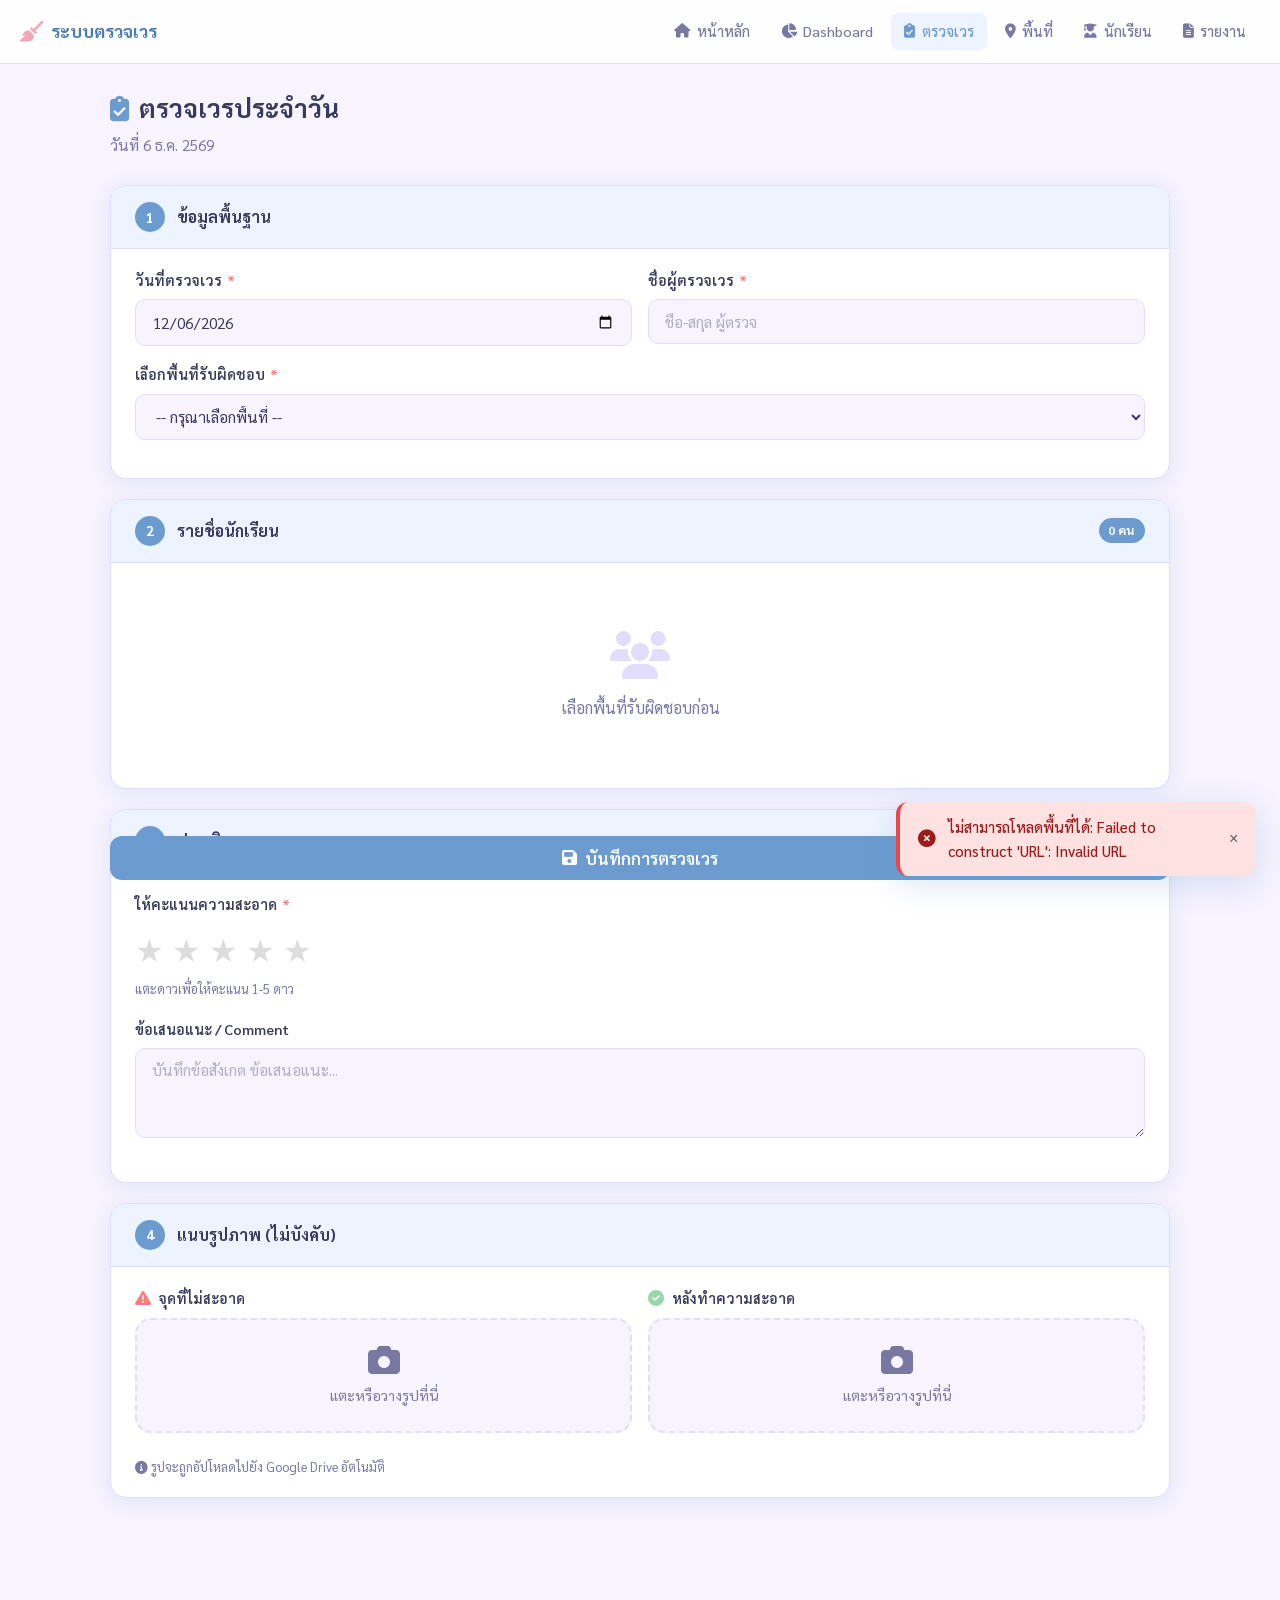
==== check.html @ fd8ac573 "Add files via upload" ====
<!DOCTYPE html>
<html lang="th">
<head>
<meta charset="UTF-8">
<meta name="viewport" content="width=device-width, initial-scale=1.0">
<title>ตรวจเวรประจำวัน</title>
<link rel="stylesheet" href="assets/css/style.css">
<link rel="stylesheet" href="assets/css/print.css">
<link rel="stylesheet" href="https://cdnjs.cloudflare.com/ajax/libs/font-awesome/6.5.0/css/all.min.css">
<style>
.check-step {
  background: var(--card); border-radius: var(--radius);
  box-shadow: var(--shadow); border: 1px solid var(--border);
  margin-bottom: 1.25rem; overflow: hidden;
}
.step-header {
  padding: 1rem 1.5rem; display: flex; align-items: center; gap: 0.75rem;
  background: var(--bg2); border-bottom: 1px solid var(--border);
}
.step-num {
  width: 30px; height: 30px; border-radius: 50%;
  background: var(--primary); color: #fff;
  display: flex; align-items: center; justify-content: center;
  font-weight: 700; font-size: 0.9rem; flex-shrink: 0;
}
.step-header h3 { font-size: 1rem; font-weight: 700; }
.step-body { padding: 1.25rem 1.5rem; }

.upload-grid { display: grid; grid-template-columns: 1fr 1fr; gap: 1rem; }
.upload-label {
  display: flex; align-items: center; gap: 0.5rem;
  font-weight: 600; font-size: 0.9rem; margin-bottom: 0.5rem;
}
.upload-label i { font-size: 1rem; }
.upload-label.problem i { color: var(--danger); }
.upload-label.result  i { color: var(--accent); }

.att-count-badge {
  background: var(--primary); color: #fff;
  padding: 0.15rem 0.6rem; border-radius: 99px;
  font-size: 0.78rem; font-weight: 700; margin-left: auto;
}

#submit-btn {
  position: sticky; bottom: 1.25rem; z-index: 10;
  width: 100%; margin-top: 1.25rem;
}
</style>
</head>
<body>

<!-- NAVBAR -->
<nav class="navbar">
  <a href="index.html" class="navbar-brand"><i class="fas fa-broom"></i> ระบบตรวจเวร</a>
  <div class="navbar-spacer"></div>
  <div class="navbar-links">
    <a href="index.html"><i class="fas fa-home"></i> หน้าหลัก</a>
    <a href="dashboard.html"><i class="fas fa-chart-pie"></i> Dashboard</a>
    <a href="check.html"><i class="fas fa-clipboard-check"></i> ตรวจเวร</a>
    <a href="zones.html"><i class="fas fa-map-marker-alt"></i> พื้นที่</a>
    <a href="students.html"><i class="fas fa-user-graduate"></i> นักเรียน</a>
    <a href="report.html"><i class="fas fa-file-alt"></i> รายงาน</a>
  </div>
  <button class="navbar-hamburger no-print" id="hamburger-btn"><span></span><span></span><span></span></button>
</nav>
<div class="mobile-menu" id="mobile-menu">
  <a href="index.html"><i class="fas fa-home"></i> หน้าหลัก</a>
  <a href="dashboard.html"><i class="fas fa-chart-pie"></i> Dashboard</a>
  <a href="check.html"><i class="fas fa-clipboard-check"></i> ตรวจเวรประจำวัน</a>
  <a href="zones.html"><i class="fas fa-map-marker-alt"></i> จัดการพื้นที่เวร</a>
  <a href="students.html"><i class="fas fa-user-graduate"></i> จัดการนักเรียน</a>
  <a href="report.html"><i class="fas fa-file-alt"></i> รายงาน PDF</a>
</div>

<div class="page-wrapper">
<div class="container">

  <div class="page-header">
    <div class="page-title"><i class="fas fa-clipboard-check"></i> ตรวจเวรประจำวัน</div>
    <div class="page-subtitle" id="today-sub">—</div>
  </div>

  <!-- STEP 1: Basic Info -->
  <div class="check-step">
    <div class="step-header">
      <div class="step-num">1</div>
      <h3>ข้อมูลพื้นฐาน</h3>
    </div>
    <div class="step-body">
      <div class="form-row">
        <div class="form-group">
          <label class="form-label">วันที่ตรวจเวร <span class="req">*</span></label>
          <input type="date" class="form-control" id="check-date">
        </div>
        <div class="form-group">
          <label class="form-label">ชื่อผู้ตรวจเวร <span class="req">*</span></label>
          <input type="text" class="form-control" id="inspector-name" placeholder="ชื่อ-สกุล ผู้ตรวจ">
        </div>
      </div>
      <div class="form-group">
        <label class="form-label">เลือกพื้นที่รับผิดชอบ <span class="req">*</span></label>
        <select class="form-control" id="zone-select">
          <option value="">-- กรุณาเลือกพื้นที่ --</option>
        </select>
      </div>
    </div>
  </div>

  <!-- STEP 2: Attendance -->
  <div class="check-step">
    <div class="step-header">
      <div class="step-num">2</div>
      <h3>รายชื่อนักเรียน</h3>
      <span class="att-count-badge" id="att-count">0 คน</span>
    </div>
    <div class="step-body">
      <div id="student-list-wrap">
        <div class="empty-state">
          <i class="fas fa-users"></i>
          <p>เลือกพื้นที่รับผิดชอบก่อน</p>
        </div>
      </div>
    </div>
  </div>

  <!-- STEP 3: Star Rating -->
  <div class="check-step">
    <div class="step-header">
      <div class="step-num">3</div>
      <h3>ประเมินความสะอาด</h3>
    </div>
    <div class="step-body">
      <div class="form-group">
        <label class="form-label">ให้คะแนนความสะอาด <span class="req">*</span></label>
        <div class="star-group" id="star-container"></div>
        <input type="hidden" id="star-value" value="0">
        <div class="form-hint">แตะดาวเพื่อให้คะแนน 1-5 ดาว</div>
      </div>
      <div class="form-group">
        <label class="form-label">ข้อเสนอแนะ / Comment</label>
        <textarea class="form-control" id="check-comment" placeholder="บันทึกข้อสังเกต ข้อเสนอแนะ..."></textarea>
      </div>
    </div>
  </div>

  <!-- STEP 4: Photos -->
  <div class="check-step">
    <div class="step-header">
      <div class="step-num">4</div>
      <h3>แนบรูปภาพ (ไม่บังคับ)</h3>
    </div>
    <div class="step-body">
      <div class="upload-grid">
        <!-- Problem photos -->
        <div>
          <div class="upload-label problem">
            <i class="fas fa-exclamation-triangle"></i> จุดที่ไม่สะอาด
          </div>
          <div class="upload-zone" id="drop-problem">
            <i class="fas fa-camera"></i>
            <p>แตะหรือวางรูปที่นี่</p>
          </div>
          <div class="photo-preview-grid" id="preview-problem"></div>
          <input type="file" id="input-problem" accept="image/*" multiple style="display:none">
        </div>
        <!-- Result photos -->
        <div>
          <div class="upload-label result">
            <i class="fas fa-check-circle"></i> หลังทำความสะอาด
          </div>
          <div class="upload-zone" id="drop-result">
            <i class="fas fa-camera"></i>
            <p>แตะหรือวางรูปที่นี่</p>
          </div>
          <div class="photo-preview-grid" id="preview-result"></div>
          <input type="file" id="input-result" accept="image/*" multiple style="display:none">
        </div>
      </div>
      <div class="form-hint" style="margin-top:0.75rem;">
        <i class="fas fa-info-circle"></i> รูปจะถูกอัปโหลดไปยัง Google Drive อัตโนมัติ
      </div>
    </div>
  </div>

  <!-- SUBMIT -->
  <button class="btn btn-primary btn-lg" id="submit-btn" onclick="submitCheck()">
    <i class="fas fa-save"></i> บันทึกการตรวจเวร
  </button>

</div>
</div>

<script src="assets/js/api.js"></script>
<script src="assets/js/ui.js"></script>
<script src="assets/js/check.js"></script>
</body>
</html>
---- assets/css/style.css ----
/* ============================================================
   ระบบตรวจเวร - Main Stylesheet
   Design: Soft Pastel + Clean Educational
   ============================================================ */

/* ─── FONT IMPORT ─────────────────────────────────────────── */
@import url('https://fonts.googleapis.com/css2?family=Sarabun:wght@300;400;500;600;700&display=swap');

@font-face {
  font-family: 'THSarabunNew';
  src: url('../fonts/THSarabunNew.ttf') format('truetype');
  font-weight: normal;
}
@font-face {
  font-family: 'THSarabunNew';
  src: url('../fonts/THSarabunNewBold.ttf') format('truetype');
  font-weight: bold;
}

/* ─── CSS VARIABLES ───────────────────────────────────────── */
:root {
  --primary:    #6C9BCF;
  --primary-dk: #4A7CB5;
  --secondary:  #F4A7B9;
  --accent:     #98D8AA;
  --accent2:    #FFD580;
  --accent3:    #C9B8F5;
  --danger:     #FF7B7B;
  --bg:         #F7F3FF;
  --bg2:        #EEF4FF;
  --card:       #FFFFFF;
  --text:       #3A3A5C;
  --text-lt:    #7878A3;
  --border:     #E2DCFF;
  --shadow:     0 4px 20px rgba(108,155,207,0.15);
  --shadow-md:  0 8px 30px rgba(108,155,207,0.25);
  --radius:     16px;
  --radius-sm:  10px;
  --font:       'Sarabun', 'THSarabunNew', sans-serif;
  --nav-h:      64px;
}

/* ─── RESET & BASE ────────────────────────────────────────── */
*, *::before, *::after { box-sizing: border-box; margin: 0; padding: 0; }
html { font-size: 16px; scroll-behavior: smooth; }
body {
  font-family: var(--font);
  background: var(--bg);
  color: var(--text);
  min-height: 100vh;
  line-height: 1.6;
}
img { max-width: 100%; height: auto; }
a { color: var(--primary); text-decoration: none; }

/* ─── SCROLLBAR ───────────────────────────────────────────── */
::-webkit-scrollbar { width: 6px; height: 6px; }
::-webkit-scrollbar-track { background: var(--bg); }
::-webkit-scrollbar-thumb { background: var(--border); border-radius: 99px; }

/* ─── NAVBAR ──────────────────────────────────────────────── */
.navbar {
  position: fixed; top: 0; left: 0; right: 0; z-index: 100;
  height: var(--nav-h);
  background: rgba(255,255,255,0.85);
  backdrop-filter: blur(12px);
  border-bottom: 1px solid var(--border);
  display: flex; align-items: center;
  padding: 0 1.25rem;
  gap: 0.75rem;
}
.navbar-brand {
  font-size: 1.1rem; font-weight: 700;
  color: var(--primary-dk);
  display: flex; align-items: center; gap: 0.5rem;
  text-decoration: none;
}
.navbar-brand i { color: var(--secondary); font-size: 1.3rem; }
.navbar-spacer { flex: 1; }
.navbar-links { display: flex; gap: 0.25rem; }
.navbar-links a {
  padding: 0.45rem 0.85rem;
  border-radius: 8px;
  font-size: 0.9rem;
  font-weight: 500;
  color: var(--text-lt);
  transition: all 0.2s;
  display: flex; align-items: center; gap: 0.4rem;
}
.navbar-links a:hover, .navbar-links a.active {
  background: var(--bg2); color: var(--primary);
}
.navbar-hamburger {
  display: none; flex-direction: column; gap: 5px;
  cursor: pointer; padding: 0.5rem; border: none; background: none;
}
.navbar-hamburger span { display: block; width: 22px; height: 2px; background: var(--text); border-radius: 2px; transition: 0.3s; }

/* ─── MOBILE MENU ─────────────────────────────────────────── */
.mobile-menu {
  display: none; position: fixed; top: var(--nav-h); left: 0; right: 0; z-index: 99;
  background: rgba(255,255,255,0.97); backdrop-filter: blur(12px);
  border-bottom: 1px solid var(--border);
  padding: 1rem; flex-direction: column; gap: 0.25rem;
}
.mobile-menu.open { display: flex; }
.mobile-menu a {
  padding: 0.75rem 1rem; border-radius: 10px;
  color: var(--text); font-weight: 500; font-size: 1rem;
  display: flex; align-items: center; gap: 0.75rem;
  transition: background 0.2s;
}
.mobile-menu a:hover, .mobile-menu a.active { background: var(--bg2); color: var(--primary); }

/* ─── PAGE LAYOUT ─────────────────────────────────────────── */
.page-wrapper {
  padding-top: calc(var(--nav-h) + 1.5rem);
  padding-bottom: 3rem;
  min-height: 100vh;
}
.container { max-width: 1100px; margin: 0 auto; padding: 0 1.25rem; }
.page-header { margin-bottom: 1.75rem; }
.page-title {
  font-size: 1.6rem; font-weight: 700; color: var(--text);
  display: flex; align-items: center; gap: 0.6rem;
}
.page-title i { color: var(--primary); }
.page-subtitle { color: var(--text-lt); margin-top: 0.25rem; font-size: 0.95rem; }

/* ─── CARDS ───────────────────────────────────────────────── */
.card {
  background: var(--card);
  border-radius: var(--radius);
  box-shadow: var(--shadow);
  border: 1px solid var(--border);
  overflow: hidden;
}
.card-header {
  padding: 1.1rem 1.5rem;
  border-bottom: 1px solid var(--border);
  display: flex; align-items: center; gap: 0.75rem;
}
.card-header h3 { font-size: 1.05rem; font-weight: 600; color: var(--text); }
.card-body { padding: 1.5rem; }
.card-footer {
  padding: 1rem 1.5rem;
  border-top: 1px solid var(--border);
  background: var(--bg);
}

/* Colored header variants */
.card-header.primary { background: linear-gradient(135deg, var(--primary) 0%, var(--primary-dk) 100%); color: #fff; border: none; }
.card-header.primary h3, .card-header.primary i { color: #fff; }
.card-header.pink   { background: linear-gradient(135deg, #F4A7B9, #e88fa5); color: #fff; border: none; }
.card-header.green  { background: linear-gradient(135deg, #98D8AA, #72c98a); color: #fff; border: none; }
.card-header.purple { background: linear-gradient(135deg, #C9B8F5, #b09fe5); color: #fff; border: none; }

/* ─── STAT CARDS (Dashboard) ──────────────────────────────── */
.stats-grid { display: grid; grid-template-columns: repeat(auto-fit, minmax(180px, 1fr)); gap: 1rem; }
.stat-card {
  background: var(--card); border-radius: var(--radius); padding: 1.25rem 1.5rem;
  box-shadow: var(--shadow); border: 1px solid var(--border);
  display: flex; align-items: center; gap: 1rem;
  transition: transform 0.2s, box-shadow 0.2s;
}
.stat-card:hover { transform: translateY(-3px); box-shadow: var(--shadow-md); }
.stat-icon {
  width: 52px; height: 52px; border-radius: 14px;
  display: flex; align-items: center; justify-content: center;
  font-size: 1.4rem; flex-shrink: 0;
}
.stat-icon.blue   { background: #DBEAFE; color: #3B82F6; }
.stat-icon.pink   { background: #FCE7F3; color: #EC4899; }
.stat-icon.green  { background: #D1FAE5; color: #10B981; }
.stat-icon.yellow { background: #FEF9C3; color: #F59E0B; }
.stat-icon.purple { background: #EDE9FE; color: #8B5CF6; }
.stat-value { font-size: 1.8rem; font-weight: 700; color: var(--text); line-height: 1; }
.stat-label { font-size: 0.82rem; color: var(--text-lt); margin-top: 0.2rem; }

/* ─── BUTTONS ─────────────────────────────────────────────── */
.btn {
  display: inline-flex; align-items: center; justify-content: center; gap: 0.5rem;
  padding: 0.65rem 1.25rem; border-radius: 10px;
  font-family: var(--font); font-size: 0.95rem; font-weight: 600;
  border: none; cursor: pointer; transition: all 0.2s; line-height: 1;
}
.btn:active { transform: scale(0.97); }
.btn-primary { background: var(--primary); color: #fff; }
.btn-primary:hover { background: var(--primary-dk); box-shadow: 0 4px 12px rgba(108,155,207,0.4); }
.btn-secondary { background: var(--bg2); color: var(--primary); border: 1px solid var(--border); }
.btn-secondary:hover { background: var(--border); }
.btn-success { background: var(--accent); color: #1a5c2e; }
.btn-success:hover { background: #7ecb95; }
.btn-danger { background: #FEE2E2; color: var(--danger); }
.btn-danger:hover { background: #FECACA; }
.btn-warning { background: var(--accent2); color: #7a5c00; }
.btn-sm { padding: 0.4rem 0.85rem; font-size: 0.85rem; border-radius: 8px; }
.btn-lg { padding: 0.85rem 1.75rem; font-size: 1.05rem; border-radius: 12px; }
.btn-block { width: 100%; }
.btn:disabled { opacity: 0.6; cursor: not-allowed; }

/* ─── FORMS ───────────────────────────────────────────────── */
.form-group { margin-bottom: 1.1rem; }
.form-label { display: block; font-weight: 600; margin-bottom: 0.45rem; font-size: 0.9rem; color: var(--text); }
.form-label .req { color: var(--danger); margin-left: 2px; }
.form-control {
  width: 100%; padding: 0.7rem 1rem;
  border: 1.5px solid var(--border); border-radius: 10px;
  font-family: var(--font); font-size: 0.95rem; color: var(--text);
  background: var(--bg); transition: border-color 0.2s, box-shadow 0.2s;
  outline: none;
}
.form-control:focus { border-color: var(--primary); box-shadow: 0 0 0 3px rgba(108,155,207,0.15); background: #fff; }
.form-control::placeholder { color: #b0aec5; }
textarea.form-control { resize: vertical; min-height: 90px; }
.form-row { display: grid; grid-template-columns: 1fr 1fr; gap: 1rem; }
.form-hint { font-size: 0.8rem; color: var(--text-lt); margin-top: 0.3rem; }

/* ─── STAR RATING ─────────────────────────────────────────── */
.star-group { display: flex; gap: 0.5rem; align-items: center; }
.star-group .star {
  font-size: 2rem; cursor: pointer; color: #ddd; transition: color 0.15s, transform 0.15s;
  user-select: none;
}
.star-group .star:hover,
.star-group .star.active { color: #FFC107; transform: scale(1.15); }

/* ─── TOGGLE / CHECKBOX ───────────────────────────────────── */
.toggle-wrap { display: flex; align-items: center; gap: 0.75rem; cursor: pointer; }
.toggle-wrap input[type="checkbox"] { display: none; }
.toggle-slider {
  width: 46px; height: 26px; background: #CBD5E1; border-radius: 13px;
  position: relative; transition: background 0.2s;
}
.toggle-slider::after {
  content: ''; position: absolute; top: 3px; left: 3px;
  width: 20px; height: 20px; border-radius: 50%;
  background: #fff; box-shadow: 0 1px 4px rgba(0,0,0,0.2); transition: left 0.2s;
}
.toggle-wrap input:checked ~ .toggle-slider { background: var(--accent); }
.toggle-wrap input:checked ~ .toggle-slider::after { left: 23px; }

/* ─── ATTENDANCE LIST ─────────────────────────────────────── */
.att-list { display: flex; flex-direction: column; gap: 0.65rem; }
.att-item {
  display: flex; align-items: center; gap: 0.75rem;
  padding: 0.85rem 1rem; border-radius: 12px;
  background: var(--bg); border: 1.5px solid var(--border);
  transition: border-color 0.2s;
}
.att-item.present { border-color: var(--accent); background: #f0fff5; }
.att-item.absent  { border-color: var(--danger);  background: #fff5f5; }
.att-avatar {
  width: 38px; height: 38px; border-radius: 50%; background: var(--bg2);
  display: flex; align-items: center; justify-content: center;
  font-size: 1rem; color: var(--primary-dk); font-weight: 700; flex-shrink: 0;
}
.att-name { flex: 1; font-weight: 600; font-size: 0.95rem; }
.att-class { font-size: 0.8rem; color: var(--text-lt); }
.att-actions { display: flex; gap: 0.4rem; }
.att-btn {
  width: 40px; height: 40px; border-radius: 10px; border: 1.5px solid var(--border);
  background: #fff; cursor: pointer; font-size: 1.1rem; transition: all 0.15s;
  display: flex; align-items: center; justify-content: center;
}
.att-btn.present-btn:hover, .att-btn.active-present { background: var(--accent); border-color: var(--accent); }
.att-btn.absent-btn:hover, .att-btn.active-absent   { background: var(--danger); border-color: var(--danger); color: #fff; }
.att-note { width: 120px; padding: 0.35rem 0.65rem; border-radius: 8px; font-size: 0.82rem; font-family: var(--font); border: 1px solid var(--border); background: #fff; }

/* ─── TABLES ──────────────────────────────────────────────── */
.table-wrap { overflow-x: auto; }
table { width: 100%; border-collapse: collapse; }
th, td { padding: 0.75rem 1rem; text-align: left; font-size: 0.9rem; }
th { background: var(--bg2); font-weight: 600; color: var(--text); border-bottom: 2px solid var(--border); white-space: nowrap; }
td { border-bottom: 1px solid var(--border); color: var(--text); }
tr:last-child td { border-bottom: none; }
tr:hover td { background: #fafafe; }
.badge {
  display: inline-flex; align-items: center; gap: 0.3rem;
  padding: 0.25rem 0.65rem; border-radius: 99px; font-size: 0.78rem; font-weight: 600;
}
.badge-green  { background: #D1FAE5; color: #065F46; }
.badge-red    { background: #FEE2E2; color: #991B1B; }
.badge-blue   { background: #DBEAFE; color: #1D4ED8; }
.badge-gray   { background: #F1F5F9; color: #64748B; }
.badge-yellow { background: #FEF9C3; color: #92400E; }

/* ─── PHOTO UPLOAD ────────────────────────────────────────── */
.upload-zone {
  border: 2px dashed var(--border); border-radius: var(--radius);
  padding: 1.5rem; text-align: center; cursor: pointer;
  transition: border-color 0.2s, background 0.2s; background: var(--bg);
}
.upload-zone:hover, .upload-zone.drag-over { border-color: var(--primary); background: var(--bg2); }
.upload-zone i { font-size: 2rem; color: var(--text-lt); margin-bottom: 0.5rem; display: block; }
.upload-zone p { font-size: 0.88rem; color: var(--text-lt); }
.photo-preview-grid { display: grid; grid-template-columns: repeat(auto-fill, minmax(90px, 1fr)); gap: 0.5rem; margin-top: 0.75rem; }
.photo-thumb { position: relative; border-radius: 10px; overflow: hidden; aspect-ratio: 1; }
.photo-thumb img { width: 100%; height: 100%; object-fit: cover; }
.photo-thumb .rm-btn {
  position: absolute; top: 3px; right: 3px; width: 22px; height: 22px;
  background: rgba(0,0,0,0.55); border-radius: 50%; border: none; cursor: pointer;
  color: #fff; font-size: 0.65rem; display: flex; align-items: center; justify-content: center;
}

/* ─── TOAST NOTIFICATIONS ─────────────────────────────────── */
#toast-container {
  position: fixed; bottom: 1.5rem; right: 1.5rem; z-index: 9999;
  display: flex; flex-direction: column-reverse; gap: 0.5rem;
}
.toast {
  display: flex; align-items: center; gap: 0.75rem;
  padding: 0.85rem 1.1rem; border-radius: 12px; min-width: 260px; max-width: 360px;
  box-shadow: var(--shadow-md); font-size: 0.92rem; font-weight: 500;
  animation: slideInRight 0.3s ease;
}
.toast.success { background: #D1FAE5; color: #065F46; border-left: 4px solid #10B981; }
.toast.error   { background: #FEE2E2; color: #991B1B; border-left: 4px solid #EF4444; }
.toast.info    { background: #DBEAFE; color: #1D4ED8; border-left: 4px solid #3B82F6; }
.toast.warning { background: #FEF9C3; color: #92400E; border-left: 4px solid #F59E0B; }
.toast i { font-size: 1.1rem; flex-shrink: 0; }
.toast span { flex: 1; }
.toast-close { background: none; border: none; cursor: pointer; font-size: 1rem; opacity: 0.6; padding: 0; }

/* ─── MODAL ───────────────────────────────────────────────── */
.modal-overlay {
  position: fixed; inset: 0; background: rgba(40,40,80,0.45);
  backdrop-filter: blur(4px); z-index: 200;
  display: flex; align-items: center; justify-content: center;
  padding: 1rem; opacity: 0; pointer-events: none; transition: opacity 0.2s;
}
.modal-overlay.open { opacity: 1; pointer-events: all; }
.modal {
  background: var(--card); border-radius: var(--radius); width: 100%; max-width: 500px;
  box-shadow: var(--shadow-md); max-height: 90vh; overflow-y: auto;
  transform: translateY(20px); transition: transform 0.2s;
}
.modal-overlay.open .modal { transform: none; }
.modal-header {
  padding: 1.1rem 1.5rem; border-bottom: 1px solid var(--border);
  display: flex; align-items: center; justify-content: space-between;
}
.modal-header h4 { font-size: 1.05rem; font-weight: 700; }
.modal-close { background: none; border: none; font-size: 1.2rem; cursor: pointer; color: var(--text-lt); padding: 0.25rem; }
.modal-body { padding: 1.5rem; }
.modal-footer { padding: 1rem 1.5rem; border-top: 1px solid var(--border); display: flex; gap: 0.75rem; justify-content: flex-end; }

/* ─── LOADING ─────────────────────────────────────────────── */
.loading-overlay {
  position: fixed; inset: 0; background: rgba(255,255,255,0.7);
  backdrop-filter: blur(3px); z-index: 500;
  display: flex; align-items: center; justify-content: center;
  flex-direction: column; gap: 1rem;
  opacity: 0; pointer-events: none; transition: opacity 0.2s;
}
.loading-overlay.show { opacity: 1; pointer-events: all; }
.spinner {
  width: 44px; height: 44px; border-radius: 50%;
  border: 4px solid var(--border); border-top-color: var(--primary);
  animation: spin 0.7s linear infinite;
}
.loading-text { font-size: 0.95rem; color: var(--text-lt); font-weight: 500; }

/* ─── CHART CONTAINER ─────────────────────────────────────── */
.chart-container { position: relative; width: 100%; height: 220px; }

/* ─── EMPTY STATE ─────────────────────────────────────────── */
.empty-state { text-align: center; padding: 3rem 1rem; }
.empty-state i { font-size: 3rem; color: var(--border); margin-bottom: 1rem; display: block; }
.empty-state p { color: var(--text-lt); }

/* ─── GRID LAYOUTS ────────────────────────────────────────── */
.grid-2 { display: grid; grid-template-columns: 1fr 1fr; gap: 1rem; }
.grid-3 { display: grid; grid-template-columns: repeat(3, 1fr); gap: 1rem; }
.gap-1 { gap: 1rem; }

/* ─── ZONE CARDS ──────────────────────────────────────────── */
.zone-card {
  background: var(--card); border-radius: var(--radius); padding: 1.25rem;
  box-shadow: var(--shadow); border: 1.5px solid var(--border);
  transition: box-shadow 0.2s, transform 0.2s;
}
.zone-card:hover { box-shadow: var(--shadow-md); transform: translateY(-2px); }
.zone-card .zone-id { font-size: 0.78rem; color: var(--text-lt); font-weight: 600; letter-spacing: 0.05em; }
.zone-card .zone-name { font-size: 1.1rem; font-weight: 700; margin: 0.25rem 0; }
.zone-card .zone-meta { font-size: 0.82rem; color: var(--text-lt); margin-bottom: 0.85rem; }
.zone-card-actions { display: flex; gap: 0.5rem; }

/* ─── PROGRESS BAR ────────────────────────────────────────── */
.progress-bar { background: var(--border); border-radius: 99px; height: 8px; overflow: hidden; }
.progress-fill { height: 100%; border-radius: 99px; background: var(--primary); transition: width 0.5s; }
.progress-fill.green { background: var(--accent); }
.progress-fill.red   { background: var(--danger); }

/* ─── GALLERY ─────────────────────────────────────────────── */
.gallery-grid { display: grid; grid-template-columns: repeat(auto-fill, minmax(130px, 1fr)); gap: 0.75rem; }
.gallery-item { border-radius: 12px; overflow: hidden; aspect-ratio: 1; cursor: pointer; position: relative; }
.gallery-item img { width: 100%; height: 100%; object-fit: cover; transition: transform 0.25s; }
.gallery-item:hover img { transform: scale(1.05); }
.gallery-item .overlay {
  position: absolute; inset: 0; background: rgba(0,0,0,0); display: flex;
  align-items: center; justify-content: center; transition: background 0.2s;
  color: #fff; font-size: 1.5rem;
}
.gallery-item:hover .overlay { background: rgba(0,0,0,0.4); }

/* ─── LIGHTBOX ────────────────────────────────────────────── */
#lightbox {
  position: fixed; inset: 0; background: rgba(0,0,0,0.85);
  z-index: 1000; display: flex; align-items: center; justify-content: center;
  display: none;
}
#lightbox.open { display: flex; }
#lightbox img { max-width: 92vw; max-height: 88vh; border-radius: 12px; }
#lightbox .lb-close {
  position: absolute; top: 1rem; right: 1.25rem;
  background: rgba(255,255,255,0.15); border: none; color: #fff;
  font-size: 1.6rem; cursor: pointer; border-radius: 8px; padding: 0.2rem 0.6rem;
}

/* ─── RANKING LIST ────────────────────────────────────────── */
.ranking-list { display: flex; flex-direction: column; gap: 0.5rem; }
.ranking-item {
  display: flex; align-items: center; gap: 0.75rem;
  padding: 0.65rem 0.75rem; border-radius: 10px; background: var(--bg);
}
.rank-num {
  width: 28px; height: 28px; border-radius: 8px; background: var(--bg2);
  display: flex; align-items: center; justify-content: center;
  font-weight: 700; font-size: 0.85rem; flex-shrink: 0;
}
.rank-num.top1 { background: #FFC107; color: #fff; }
.rank-num.top2 { background: #90A4AE; color: #fff; }
.rank-num.top3 { background: #A07754; color: #fff; }
.rank-info { flex: 1; }
.rank-name { font-weight: 600; font-size: 0.9rem; }
.rank-sub  { font-size: 0.78rem; color: var(--text-lt); }
.rank-score { font-weight: 700; font-size: 1rem; color: var(--primary); }

/* ─── ANIMATIONS ──────────────────────────────────────────── */
@keyframes spin { to { transform: rotate(360deg); } }
@keyframes slideInRight {
  from { transform: translateX(100%); opacity: 0; }
  to   { transform: translateX(0); opacity: 1; }
}
@keyframes fadeIn { from { opacity: 0; transform: translateY(8px); } to { opacity: 1; transform: none; } }
.fade-in { animation: fadeIn 0.35s ease forwards; }

/* ─── RESPONSIVE ──────────────────────────────────────────── */
@media (max-width: 768px) {
  .navbar-links { display: none; }
  .navbar-hamburger { display: flex; }
  .form-row { grid-template-columns: 1fr; }
  .grid-2, .grid-3 { grid-template-columns: 1fr; }
  .stats-grid { grid-template-columns: repeat(2, 1fr); }
  .page-title { font-size: 1.35rem; }
  .att-note { width: 90px; }
  .modal { max-width: 100%; margin: 0; border-radius: var(--radius) var(--radius) 0 0; }
  .modal-overlay { align-items: flex-end; }
}
@media (max-width: 480px) {
  .stats-grid { grid-template-columns: 1fr 1fr; }
  .stat-value { font-size: 1.5rem; }
  .att-btn { width: 36px; height: 36px; }
}
---- assets/css/print.css ----
/* ============================================================
   print.css - Official Report Print Styles
   Font: TH Sarabun New, 16pt body, A4 Portrait
   ============================================================ */

@font-face {
  font-family: 'THSarabunNew';
  src: url('../fonts/THSarabunNew.ttf') format('truetype');
  font-weight: normal;
}
@font-face {
  font-family: 'THSarabunNew';
  src: url('../fonts/THSarabunNewBold.ttf') format('truetype');
  font-weight: bold;
}

@media print {
  /* ─── HIDE ALL UI ELEMENTS ─────────────────────────────── */
  .navbar, .mobile-menu, .navbar-hamburger,
  .btn, .card-footer, .page-header .btn,
  #toast-container, .loading-overlay,
  .modal-overlay, .no-print,
  nav, header, footer,
  .report-controls, .report-actions { display: none !important; }

  /* ─── PAGE SETUP ───────────────────────────────────────── */
  @page {
    size: A4 portrait;
    margin: 1.8cm 1.5cm 2cm 2cm;
  }

  * { -webkit-print-color-adjust: exact; print-color-adjust: exact; }

  html, body {
    font-family: 'THSarabunNew', 'Sarabun', sans-serif !important;
    font-size: 16pt !important;
    color: #000 !important;
    background: #fff !important;
    margin: 0; padding: 0;
  }

  .page-wrapper { padding: 0 !important; margin: 0 !important; }
  .container { max-width: 100% !important; padding: 0 !important; margin: 0 !important; }

  /* ─── PRINT REPORT WRAPPER ─────────────────────────────── */
  #print-report {
    display: block !important;
    font-family: 'THSarabunNew', 'Sarabun', sans-serif;
    font-size: 16pt;
    color: #000;
    line-height: 1.5;
  }

  /* ─── DOCUMENT HEADER ──────────────────────────────────── */
  .print-header {
    text-align: center;
    margin-bottom: 0.8cm;
    padding-bottom: 0.4cm;
    border-bottom: 2px solid #000;
  }
  .print-school-name {
    font-size: 20pt;
    font-weight: bold;
    margin-bottom: 0.15cm;
  }
  .print-title {
    font-size: 24pt;
    font-weight: bold;
    margin-bottom: 0.1cm;
  }
  .print-subtitle {
    font-size: 18pt;
    font-weight: bold;
    margin-bottom: 0.1cm;
  }
  .print-meta {
    font-size: 16pt;
    color: #333;
  }

  /* ─── SECTION TITLES ───────────────────────────────────── */
  .print-section-title {
    font-size: 18pt;
    font-weight: bold;
    margin: 0.6cm 0 0.3cm 0;
    padding: 0.15cm 0.3cm;
    background: #e8e8e8 !important;
    border-left: 5px solid #333;
    page-break-after: avoid;
  }

  /* ─── TABLES ───────────────────────────────────────────── */
  table {
    width: 100%;
    border-collapse: collapse;
    font-size: 15pt;
    margin-bottom: 0.5cm;
    page-break-inside: auto;
  }
  thead { display: table-header-group; }
  tbody tr { page-break-inside: avoid; page-break-after: auto; }

  th {
    background: #333 !important;
    color: #fff !important;
    font-weight: bold;
    padding: 0.2cm 0.3cm;
    border: 1px solid #000;
    font-size: 15pt;
    text-align: center;
    -webkit-print-color-adjust: exact;
    print-color-adjust: exact;
  }
  td {
    padding: 0.18cm 0.3cm;
    border: 1px solid #000;
    font-size: 15pt;
    vertical-align: middle;
  }
  tr:nth-child(even) td {
    background: #f5f5f5 !important;
    -webkit-print-color-adjust: exact;
    print-color-adjust: exact;
  }

  /* ─── STAR DISPLAY IN PRINT ─────────────────────────────── */
  .print-stars { color: #000; font-size: 15pt; letter-spacing: 2px; }
  .star-filled::before { content: '★'; }
  .star-empty::before  { content: '☆'; }

  /* ─── SUMMARY BOX ──────────────────────────────────────── */
  .print-summary-box {
    border: 2px solid #000;
    padding: 0.4cm 0.6cm;
    margin: 0.5cm 0;
    page-break-inside: avoid;
  }
  .print-summary-box h4 {
    font-size: 18pt;
    font-weight: bold;
    margin-bottom: 0.3cm;
    border-bottom: 1px solid #000;
    padding-bottom: 0.15cm;
  }
  .print-summary-row {
    display: flex;
    justify-content: space-between;
    font-size: 16pt;
    padding: 0.1cm 0;
    border-bottom: 1px dotted #ccc;
  }
  .print-summary-row:last-child { border-bottom: none; }
  .print-summary-label { font-weight: bold; }
  .print-summary-value { text-align: right; }

  /* ─── SIGNATURE SECTION ────────────────────────────────── */
  .print-signatures {
    margin-top: 1.2cm;
    page-break-inside: avoid;
  }
  .print-signatures-title {
    font-size: 16pt;
    font-weight: bold;
    text-align: center;
    margin-bottom: 0.8cm;
  }
  .signatures-grid {
    display: grid;
    grid-template-columns: repeat(3, 1fr);
    gap: 1cm;
    margin-top: 0.5cm;
  }
  .sig-block { text-align: center; }
  .sig-line {
    border-bottom: 1px solid #000;
    margin: 1.5cm 0.3cm 0.2cm 0.3cm;
  }
  .sig-role {
    font-size: 15pt;
    font-weight: bold;
    margin-bottom: 0.1cm;
  }
  .sig-name {
    font-size: 14pt;
    color: #333;
    min-height: 0.6cm;
  }
  .sig-date {
    font-size: 14pt;
    color: #555;
    margin-top: 0.15cm;
  }

  /* ─── PRINT DATE FOOTER ────────────────────────────────── */
  .print-footer {
    position: fixed;
    bottom: 0.8cm;
    left: 0;
    right: 0;
    text-align: center;
    font-size: 13pt;
    color: #555;
    border-top: 1px solid #ccc;
    padding-top: 0.2cm;
  }

  /* ─── PAGE NUMBER ──────────────────────────────────────── */
  .print-footer::after {
    content: 'หน้า ' counter(page) ' จาก ' counter(pages);
  }

  /* ─── PAGE BREAK HELPERS ───────────────────────────────── */
  .page-break-before { page-break-before: always; }
  .page-break-after  { page-break-after: always; }
  .no-break          { page-break-inside: avoid; }

  /* ─── PERCENT BAR IN PRINT ──────────────────────────────── */
  .pct-cell { text-align: center; font-weight: bold; }
  .pct-high { color: #000; }
  .pct-mid  { color: #333; }
  .pct-low  { color: #666; text-decoration: underline; }

  /* ─── HIDE SCREEN-ONLY STUFF ────────────────────────────── */
  canvas, .chart-container, .gallery-grid,
  .report-filter-bar, .tab-bar { display: none !important; }
}
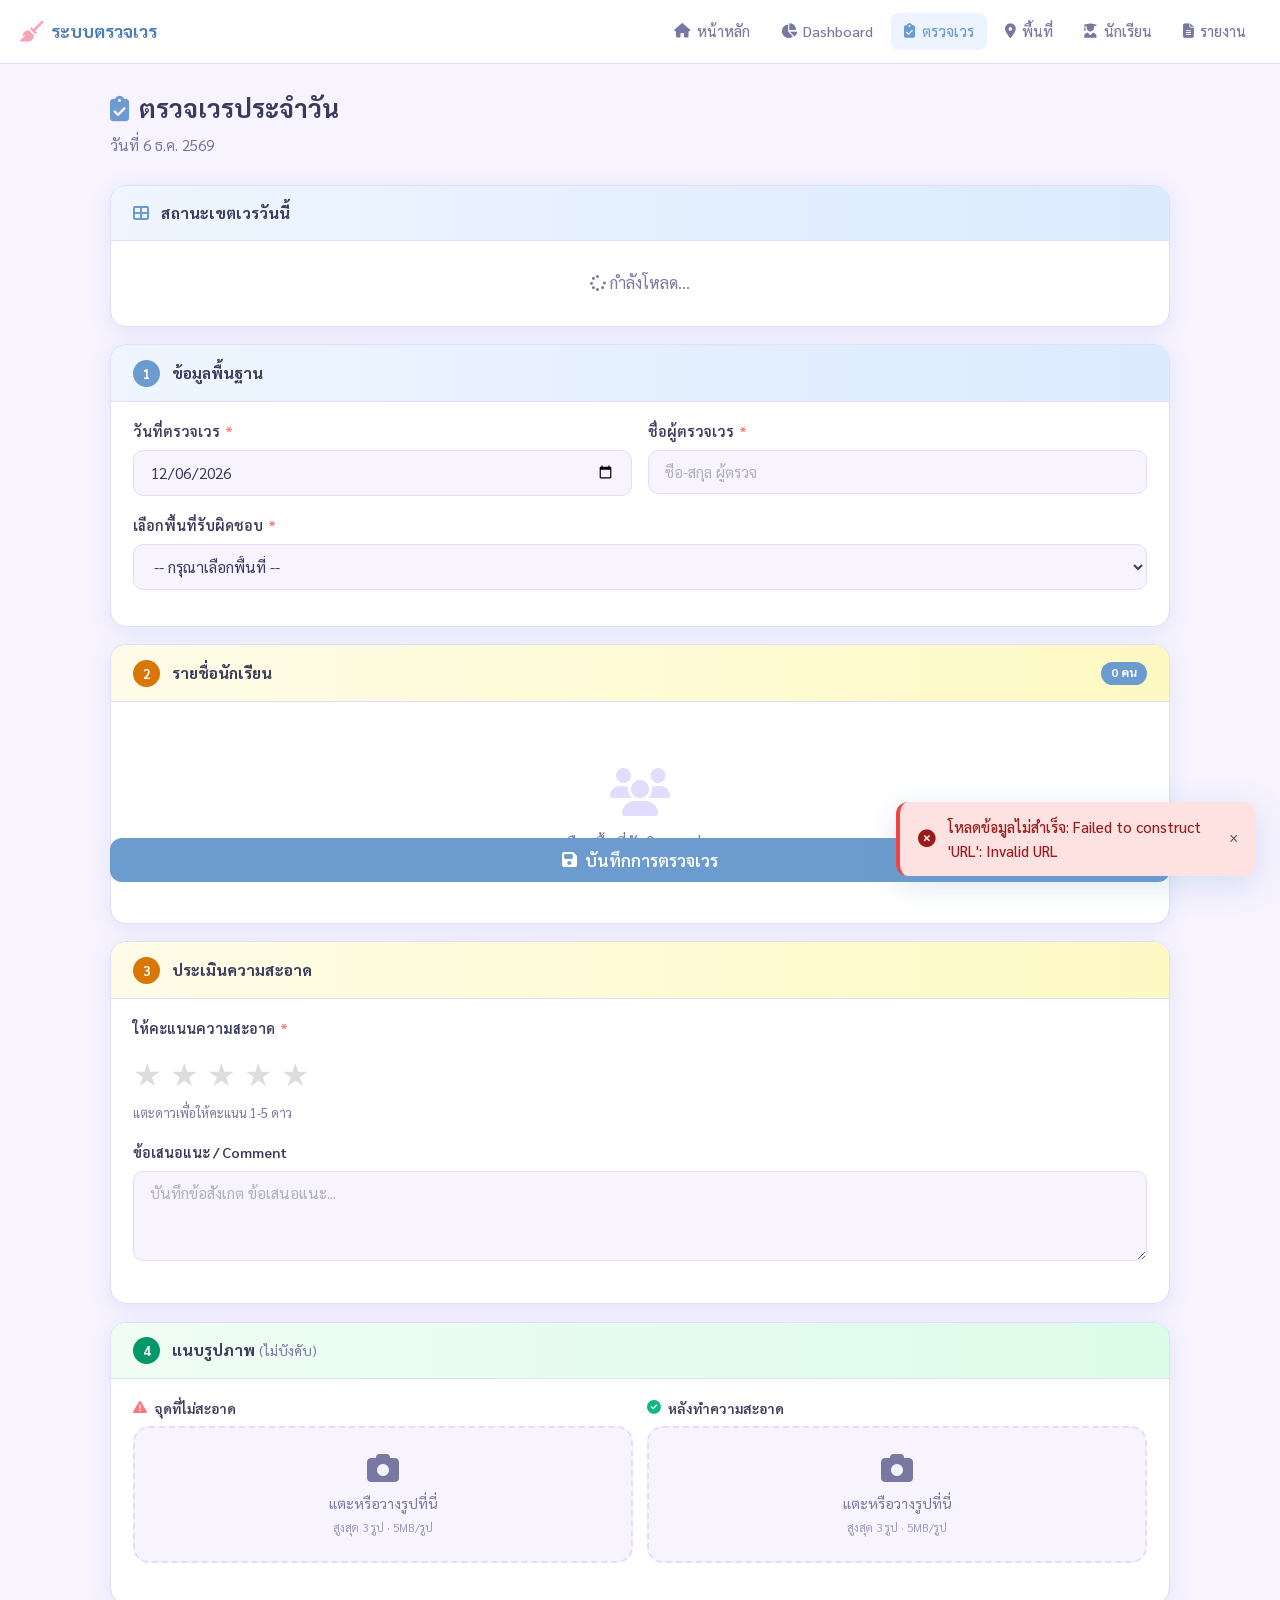
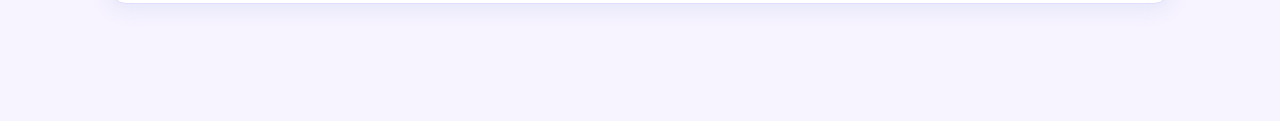
==== commit 9678e855: "Add files via upload" ====
--- a/check.html
+++ b/check.html
@@ -8,42 +8,104 @@
 <link rel="stylesheet" href="assets/css/print.css">
 <link rel="stylesheet" href="https://cdnjs.cloudflare.com/ajax/libs/font-awesome/6.5.0/css/all.min.css">
 <style>
-.check-step {
+/* ── Zone Status Board ─────────────────────────────────── */
+.board-section-label {
+  font-size: 0.75rem; font-weight: 700; letter-spacing: 0.07em;
+  margin: 0 0 0.5rem; display: flex; align-items: center; gap: 0.4rem;
+  color: var(--text-lt);
+}
+.zone-pill-grid { display: flex; flex-wrap: wrap; gap: 0.45rem; }
+.zone-pill {
+  display: inline-flex; align-items: center; gap: 0.4rem;
+  padding: 0.45rem 0.9rem; border-radius: 99px; font-size: 0.87rem;
+  font-weight: 600; cursor: pointer; border: 2px solid transparent;
+  transition: all 0.18s; user-select: none; white-space: nowrap;
+}
+.zone-pill.pending {
+  background: #FEF9C3; color: #92400E; border-color: #FCD34D;
+}
+.zone-pill.pending:hover { background: #FDE68A; transform: scale(1.04); }
+.zone-pill.done {
+  background: #D1FAE5; color: #065F46; border-color: #6EE7B7;
+}
+.zone-pill.done:hover { background: #A7F3D0; transform: scale(1.02); }
+.zone-pill .pill-star { font-size: 0.78rem; }
+.zone-divider {
+  border: none; border-top: 1px dashed var(--border);
+  margin: 0.85rem 0;
+}
+
+/* ── Form Panel ────────────────────────────────────────── */
+.check-panel {
   background: var(--card); border-radius: var(--radius);
   box-shadow: var(--shadow); border: 1px solid var(--border);
-  margin-bottom: 1.25rem; overflow: hidden;
-}
-.step-header {
-  padding: 1rem 1.5rem; display: flex; align-items: center; gap: 0.75rem;
-  background: var(--bg2); border-bottom: 1px solid var(--border);
-}
-.step-num {
-  width: 30px; height: 30px; border-radius: 50%;
+  overflow: hidden; margin-bottom: 1.1rem;
+}
+.panel-header {
+  padding: 0.9rem 1.4rem; display: flex; align-items: center; gap: 0.7rem;
+  border-bottom: 1px solid var(--border);
+}
+.panel-header.blue   { background: linear-gradient(90deg,#EFF6FF,#DBEAFE); }
+.panel-header.yellow { background: linear-gradient(90deg,#FEFCE8,#FEF9C3); }
+.panel-header.green  { background: linear-gradient(90deg,#F0FDF4,#DCFCE7); }
+.panel-num {
+  width: 27px; height: 27px; border-radius: 50%;
   background: var(--primary); color: #fff;
   display: flex; align-items: center; justify-content: center;
-  font-weight: 700; font-size: 0.9rem; flex-shrink: 0;
-}
-.step-header h3 { font-size: 1rem; font-weight: 700; }
-.step-body { padding: 1.25rem 1.5rem; }
-
-.upload-grid { display: grid; grid-template-columns: 1fr 1fr; gap: 1rem; }
-.upload-label {
-  display: flex; align-items: center; gap: 0.5rem;
-  font-weight: 600; font-size: 0.9rem; margin-bottom: 0.5rem;
-}
-.upload-label i { font-size: 1rem; }
-.upload-label.problem i { color: var(--danger); }
-.upload-label.result  i { color: var(--accent); }
-
+  font-weight: 700; font-size: 0.82rem; flex-shrink: 0;
+}
+.panel-header h3 { font-size: 0.97rem; font-weight: 700; }
+.panel-body { padding: 1.1rem 1.4rem; }
+
+/* ── Attendance split sections ─────────────────────────── */
+.att-section-label {
+  font-size: 0.73rem; font-weight: 700; letter-spacing: 0.06em;
+  padding: 0.25rem 0.7rem; border-radius: 6px;
+  margin: 0.8rem 0 0.45rem;
+  display: flex; align-items: center; gap: 0.4rem;
+}
+.att-section-label.pending { background: #FEF9C3; color: #92400E; }
+.att-section-label.done    { background: #F1F5F9; color: #64748B; }
 .att-count-badge {
   background: var(--primary); color: #fff;
-  padding: 0.15rem 0.6rem; border-radius: 99px;
-  font-size: 0.78rem; font-weight: 700; margin-left: auto;
-}
-
+  padding: 0.12rem 0.6rem; border-radius: 99px;
+  font-size: 0.75rem; font-weight: 700; margin-left: auto;
+}
+
+/* ── Upload ────────────────────────────────────────────── */
+.upload-grid { display: grid; grid-template-columns: 1fr 1fr; gap: 0.85rem; }
+.upload-label {
+  display: flex; align-items: center; gap: 0.45rem;
+  font-weight: 600; font-size: 0.87rem; margin-bottom: 0.45rem;
+}
+.upload-label.problem i { color: var(--danger); }
+.upload-label.result  i { color: #10B981; }
+.upload-progress { margin-top: 0.75rem; display: none; }
+.upload-progress.show { display: block; }
+.upload-progress-bar {
+  height: 8px; background: var(--border); border-radius: 99px; overflow: hidden;
+}
+.upload-progress-fill {
+  height: 100%; background: var(--primary); border-radius: 99px;
+  transition: width 0.35s; width: 0%;
+}
+.upload-progress-label {
+  font-size: 0.8rem; color: var(--text-lt); margin-top: 0.3rem; text-align: center;
+}
+.upload-result-list {
+  margin-top: 0.6rem; font-size: 0.82rem;
+  display: flex; flex-direction: column; gap: 0.25rem;
+}
+.upload-result-item {
+  display: flex; align-items: center; gap: 0.4rem; padding: 0.25rem 0;
+}
+.upload-result-item.ok   { color: #065F46; }
+.upload-result-item.fail { color: #991B1B; }
+
+/* ── Submit sticky ─────────────────────────────────────── */
 #submit-btn {
-  position: sticky; bottom: 1.25rem; z-index: 10;
-  width: 100%; margin-top: 1.25rem;
+  position: sticky; bottom: 1.1rem; z-index: 10;
+  width: 100%; margin-top: 0.5rem;
 }
 </style>
 </head>
@@ -75,18 +137,33 @@
 <div class="page-wrapper">
 <div class="container">
 
+  <!-- PAGE HEADER -->
   <div class="page-header">
     <div class="page-title"><i class="fas fa-clipboard-check"></i> ตรวจเวรประจำวัน</div>
     <div class="page-subtitle" id="today-sub">—</div>
   </div>
 
-  <!-- STEP 1: Basic Info -->
-  <div class="check-step">
-    <div class="step-header">
-      <div class="step-num">1</div>
+  <!-- ══ ZONE STATUS BOARD ═════════════════════════════════════ -->
+  <div class="check-panel">
+    <div class="panel-header blue">
+      <i class="fas fa-th-large" style="color:var(--primary);"></i>
+      <h3>สถานะเขตเวรวันนี้</h3>
+      <span id="board-summary" style="margin-left:auto; font-size:0.82rem; color:var(--text-lt);"></span>
+    </div>
+    <div class="panel-body" id="zone-board-body">
+      <div style="text-align:center; color:var(--text-lt); padding:0.75rem 0;">
+        <i class="fas fa-spinner fa-spin"></i> กำลังโหลด...
+      </div>
+    </div>
+  </div>
+
+  <!-- ══ STEP 1: ข้อมูลพื้นฐาน ═══════════════════════════════ -->
+  <div class="check-panel">
+    <div class="panel-header blue">
+      <div class="panel-num">1</div>
       <h3>ข้อมูลพื้นฐาน</h3>
     </div>
-    <div class="step-body">
+    <div class="panel-body">
       <div class="form-row">
         <div class="form-group">
           <label class="form-label">วันที่ตรวจเวร <span class="req">*</span></label>
@@ -106,30 +183,28 @@
     </div>
   </div>
 
-  <!-- STEP 2: Attendance -->
-  <div class="check-step">
-    <div class="step-header">
-      <div class="step-num">2</div>
+  <!-- ══ STEP 2: รายชื่อนักเรียน ════════════════════════════ -->
+  <div class="check-panel">
+    <div class="panel-header yellow">
+      <div class="panel-num" style="background:#D97706;">2</div>
       <h3>รายชื่อนักเรียน</h3>
       <span class="att-count-badge" id="att-count">0 คน</span>
     </div>
-    <div class="step-body">
-      <div id="student-list-wrap">
-        <div class="empty-state">
-          <i class="fas fa-users"></i>
-          <p>เลือกพื้นที่รับผิดชอบก่อน</p>
-        </div>
-      </div>
-    </div>
-  </div>
-
-  <!-- STEP 3: Star Rating -->
-  <div class="check-step">
-    <div class="step-header">
-      <div class="step-num">3</div>
+    <div class="panel-body" id="student-list-wrap">
+      <div class="empty-state">
+        <i class="fas fa-users"></i>
+        <p>เลือกพื้นที่รับผิดชอบก่อน</p>
+      </div>
+    </div>
+  </div>
+
+  <!-- ══ STEP 3: ประเมินดาว ══════════════════════════════════ -->
+  <div class="check-panel">
+    <div class="panel-header yellow">
+      <div class="panel-num" style="background:#D97706;">3</div>
       <h3>ประเมินความสะอาด</h3>
     </div>
-    <div class="step-body">
+    <div class="panel-body">
       <div class="form-group">
         <label class="form-label">ให้คะแนนความสะอาด <span class="req">*</span></label>
         <div class="star-group" id="star-container"></div>
@@ -143,42 +218,48 @@
     </div>
   </div>
 
-  <!-- STEP 4: Photos -->
-  <div class="check-step">
-    <div class="step-header">
-      <div class="step-num">4</div>
-      <h3>แนบรูปภาพ (ไม่บังคับ)</h3>
-    </div>
-    <div class="step-body">
+  <!-- ══ STEP 4: รูปภาพ ══════════════════════════════════════ -->
+  <div class="check-panel">
+    <div class="panel-header green">
+      <div class="panel-num" style="background:#059669;">4</div>
+      <h3>แนบรูปภาพ <span style="font-weight:400; font-size:0.85rem; color:var(--text-lt);">(ไม่บังคับ)</span></h3>
+    </div>
+    <div class="panel-body">
       <div class="upload-grid">
-        <!-- Problem photos -->
         <div>
           <div class="upload-label problem">
             <i class="fas fa-exclamation-triangle"></i> จุดที่ไม่สะอาด
           </div>
           <div class="upload-zone" id="drop-problem">
             <i class="fas fa-camera"></i>
-            <p>แตะหรือวางรูปที่นี่</p>
+            <p>แตะหรือวางรูปที่นี่<br><small style="opacity:.7;">สูงสุด 3 รูป · 5MB/รูป</small></p>
           </div>
           <div class="photo-preview-grid" id="preview-problem"></div>
           <input type="file" id="input-problem" accept="image/*" multiple style="display:none">
         </div>
-        <!-- Result photos -->
         <div>
           <div class="upload-label result">
             <i class="fas fa-check-circle"></i> หลังทำความสะอาด
           </div>
           <div class="upload-zone" id="drop-result">
             <i class="fas fa-camera"></i>
-            <p>แตะหรือวางรูปที่นี่</p>
+            <p>แตะหรือวางรูปที่นี่<br><small style="opacity:.7;">สูงสุด 3 รูป · 5MB/รูป</small></p>
           </div>
           <div class="photo-preview-grid" id="preview-result"></div>
           <input type="file" id="input-result" accept="image/*" multiple style="display:none">
         </div>
       </div>
-      <div class="form-hint" style="margin-top:0.75rem;">
-        <i class="fas fa-info-circle"></i> รูปจะถูกอัปโหลดไปยัง Google Drive อัตโนมัติ
-      </div>
+
+      <!-- Progress bar -->
+      <div class="upload-progress" id="upload-progress">
+        <div class="upload-progress-bar">
+          <div class="upload-progress-fill" id="upload-progress-fill"></div>
+        </div>
+        <div class="upload-progress-label" id="upload-progress-label">กำลังอัปโหลด...</div>
+      </div>
+
+      <!-- Upload results -->
+      <div class="upload-result-list" id="upload-result-list"></div>
     </div>
   </div>
 
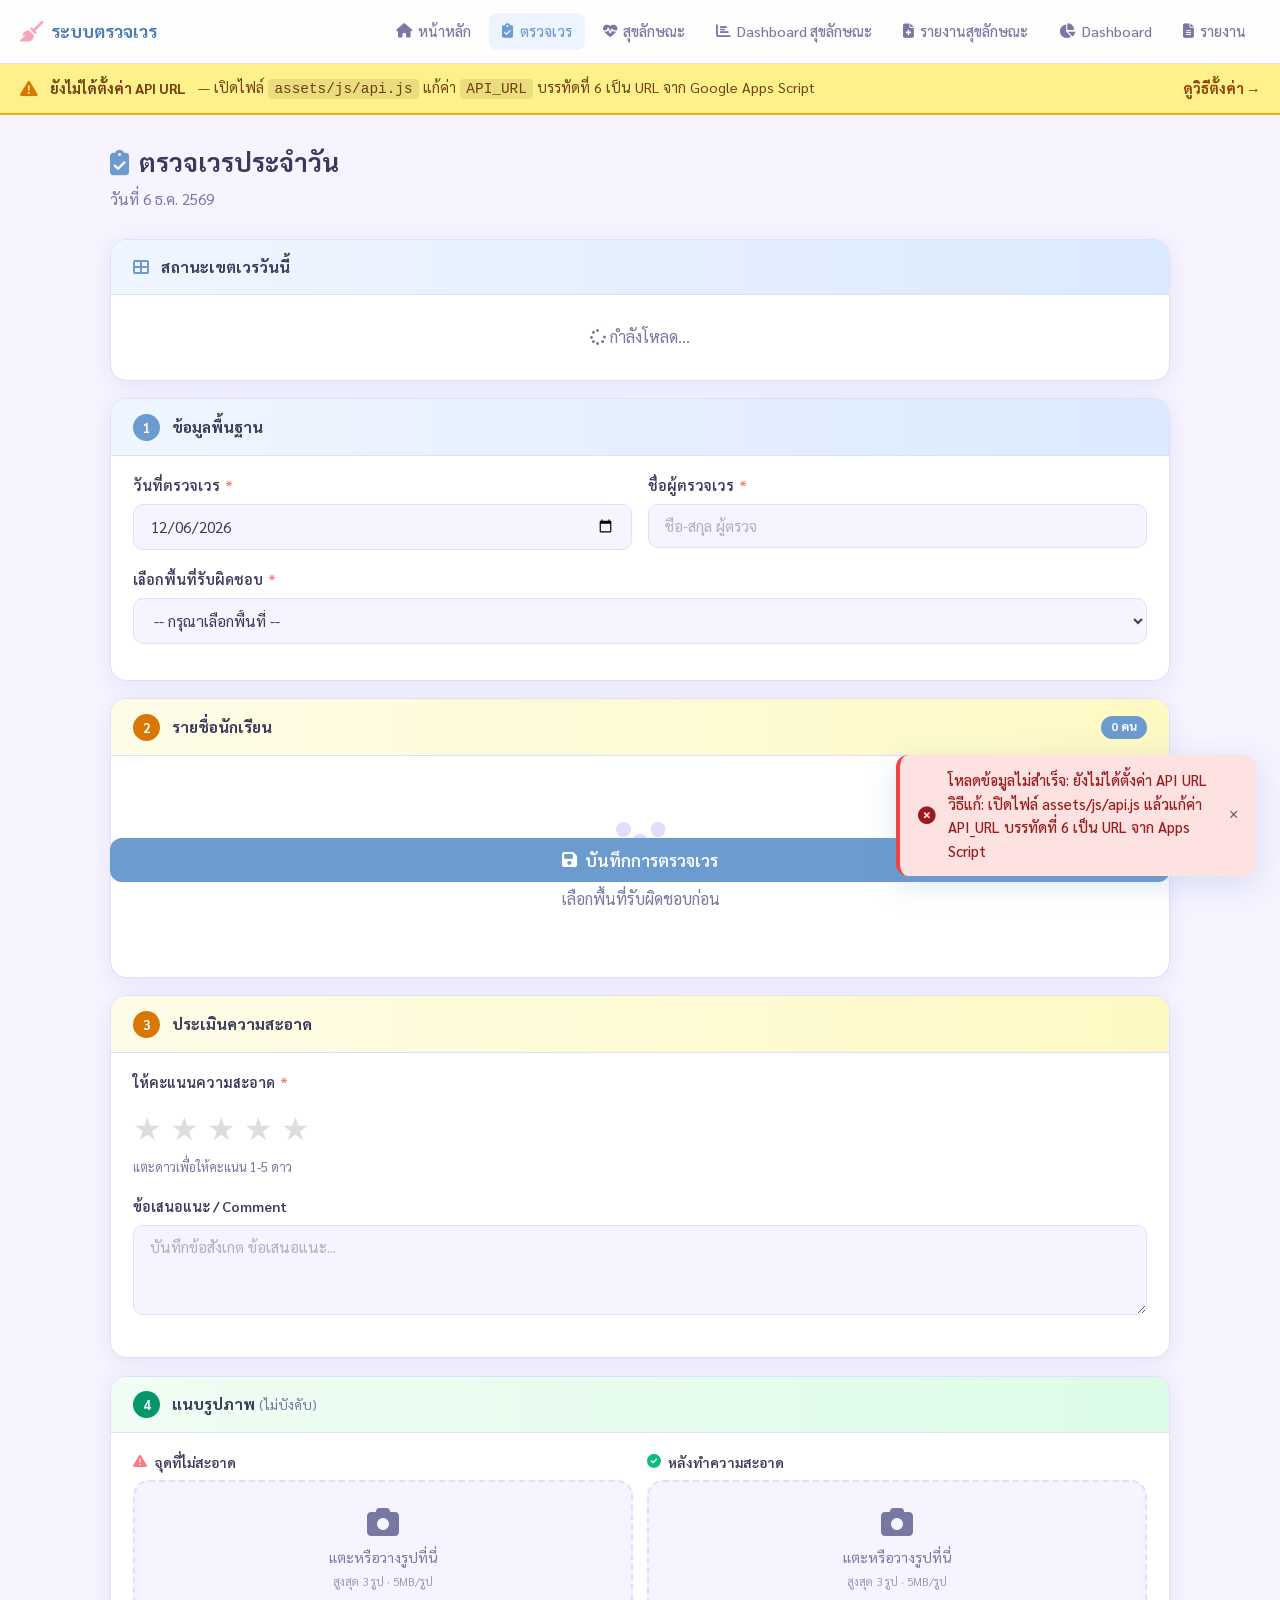
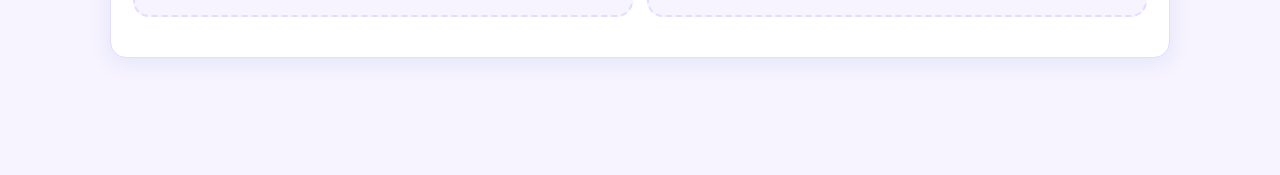
==== commit 2e0a3378: "Add files via upload" ====
--- a/check.html
+++ b/check.html
@@ -117,18 +117,22 @@
   <div class="navbar-spacer"></div>
   <div class="navbar-links">
     <a href="index.html"><i class="fas fa-home"></i> หน้าหลัก</a>
+    <a href="check.html"><i class="fas fa-clipboard-check"></i> ตรวจเวร</a>
+    <a href="hygiene.html"><i class="fas fa-heartbeat"></i> สุขลักษณะ</a>
+    <a href="hygiene-dashboard.html"><i class="fas fa-chart-bar"></i> Dashboard สุขลักษณะ</a>
+    <a href="hygiene-report.html"><i class="fas fa-file-medical"></i> รายงานสุขลักษณะ</a>
     <a href="dashboard.html"><i class="fas fa-chart-pie"></i> Dashboard</a>
-    <a href="check.html"><i class="fas fa-clipboard-check"></i> ตรวจเวร</a>
-    <a href="zones.html"><i class="fas fa-map-marker-alt"></i> พื้นที่</a>
-    <a href="students.html"><i class="fas fa-user-graduate"></i> นักเรียน</a>
     <a href="report.html"><i class="fas fa-file-alt"></i> รายงาน</a>
   </div>
   <button class="navbar-hamburger no-print" id="hamburger-btn"><span></span><span></span><span></span></button>
 </nav>
 <div class="mobile-menu" id="mobile-menu">
   <a href="index.html"><i class="fas fa-home"></i> หน้าหลัก</a>
-  <a href="dashboard.html"><i class="fas fa-chart-pie"></i> Dashboard</a>
-  <a href="check.html"><i class="fas fa-clipboard-check"></i> ตรวจเวรประจำวัน</a>
+  <a href="check.html"><i class="fas fa-clipboard-check"></i> ตรวจเวรความสะอาด</a>
+  <a href="hygiene.html"><i class="fas fa-heartbeat"></i> ตรวจสุขลักษณะ</a>
+  <a href="hygiene-dashboard.html"><i class="fas fa-chart-bar"></i> Dashboard สุขลักษณะ</a>
+  <a href="hygiene-report.html"><i class="fas fa-file-medical"></i> รายงานสุขลักษณะ</a>
+  <a href="dashboard.html"><i class="fas fa-chart-pie"></i> Dashboard ตรวจเวร</a>
   <a href="zones.html"><i class="fas fa-map-marker-alt"></i> จัดการพื้นที่เวร</a>
   <a href="students.html"><i class="fas fa-user-graduate"></i> จัดการนักเรียน</a>
   <a href="report.html"><i class="fas fa-file-alt"></i> รายงาน PDF</a>
--- a/assets/css/style.css
+++ b/assets/css/style.css
@@ -241,31 +241,60 @@
 .toggle-wrap input:checked ~ .toggle-slider::after { left: 23px; }
 
 /* ─── ATTENDANCE LIST ─────────────────────────────────────── */
-.att-list { display: flex; flex-direction: column; gap: 0.65rem; }
+.att-list { display: flex; flex-direction: column; gap: 0.55rem; }
+
 .att-item {
-  display: flex; align-items: center; gap: 0.75rem;
-  padding: 0.85rem 1rem; border-radius: 12px;
-  background: var(--bg); border: 1.5px solid var(--border);
-  transition: border-color 0.2s;
+  border-radius: 12px;
+  background: var(--bg);
+  border: 1.5px solid var(--border);
+  transition: border-color 0.2s, background 0.15s;
+  overflow: hidden;
 }
 .att-item.present { border-color: var(--accent); background: #f0fff5; }
 .att-item.absent  { border-color: var(--danger);  background: #fff5f5; }
-.att-avatar {
-  width: 38px; height: 38px; border-radius: 50%; background: var(--bg2);
+
+/* แถวบน: ชื่อ + ปุ่ม */
+.att-row-top {
+  display: flex; align-items: center; gap: 0.75rem;
+  padding: 0.65rem 0.9rem 0.35rem;
+}
+/* แถวล่าง: ช่องหมายเหตุ */
+.att-row-bottom {
+  padding: 0 0.85rem 0.6rem;
+}
+
+.att-info { flex: 1; min-width: 0; }
+.att-name {
+  font-weight: 700; font-size: 1rem; color: var(--text);
+  white-space: nowrap; overflow: hidden; text-overflow: ellipsis;
+}
+.att-class { font-size: 0.82rem; color: var(--text-lt); margin-top: 2px; }
+
+.att-actions { display: flex; gap: 0.35rem; flex-shrink: 0; }
+.att-btn {
+  width: 42px; height: 42px; border-radius: 10px;
+  border: 1.5px solid var(--border);
+  background: #fff; cursor: pointer; font-size: 1.15rem;
+  transition: all 0.15s;
   display: flex; align-items: center; justify-content: center;
-  font-size: 1rem; color: var(--primary-dk); font-weight: 700; flex-shrink: 0;
-}
-.att-name { flex: 1; font-weight: 600; font-size: 0.95rem; }
-.att-class { font-size: 0.8rem; color: var(--text-lt); }
-.att-actions { display: flex; gap: 0.4rem; }
-.att-btn {
-  width: 40px; height: 40px; border-radius: 10px; border: 1.5px solid var(--border);
-  background: #fff; cursor: pointer; font-size: 1.1rem; transition: all 0.15s;
-  display: flex; align-items: center; justify-content: center;
-}
-.att-btn.present-btn:hover, .att-btn.active-present { background: var(--accent); border-color: var(--accent); }
-.att-btn.absent-btn:hover, .att-btn.active-absent   { background: var(--danger); border-color: var(--danger); color: #fff; }
-.att-note { width: 120px; padding: 0.35rem 0.65rem; border-radius: 8px; font-size: 0.82rem; font-family: var(--font); border: 1px solid var(--border); background: #fff; }
+  -webkit-tap-highlight-color: transparent;
+}
+.att-btn:active { transform: scale(0.92); }
+.att-btn.present-btn:hover,
+.att-btn.active-present { background: var(--accent); border-color: #6EE7B7; }
+.att-btn.absent-btn:hover,
+.att-btn.active-absent  { background: #FCA5A5; border-color: var(--danger); }
+
+/* ช่องหมายเหตุ — เต็มความกว้าง */
+.att-note {
+  width: 100%; padding: 0.35rem 0.65rem;
+  border-radius: 8px; font-size: 0.82rem;
+  font-family: var(--font);
+  border: 1px solid var(--border); background: rgba(255,255,255,0.7);
+  color: var(--text);
+}
+.att-note:focus { outline: none; border-color: var(--primary); background: #fff; }
+.att-note::placeholder { color: #b0aec5; }
 
 /* ─── TABLES ──────────────────────────────────────────────── */
 .table-wrap { overflow-x: auto; }
@@ -454,12 +483,24 @@
   .grid-2, .grid-3 { grid-template-columns: 1fr; }
   .stats-grid { grid-template-columns: repeat(2, 1fr); }
   .page-title { font-size: 1.35rem; }
-  .att-note { width: 90px; }
   .modal { max-width: 100%; margin: 0; border-radius: var(--radius) var(--radius) 0 0; }
   .modal-overlay { align-items: flex-end; }
-}
+
+  /* Attendance mobile */
+  .att-row-top    { padding: 0.65rem 0.75rem 0.35rem; gap: 0.5rem; }
+  .att-row-bottom { padding: 0 0.75rem 0.6rem; }
+  .att-name { font-size: 0.93rem; }
+  .att-btn  { width: 44px; height: 44px; font-size: 1.2rem; }
+}
+
 @media (max-width: 480px) {
   .stats-grid { grid-template-columns: 1fr 1fr; }
   .stat-value { font-size: 1.5rem; }
-  .att-btn { width: 36px; height: 36px; }
-}
+
+  /* Attendance extra small */
+  .att-name   { font-size: 0.9rem; }
+  .att-class  { font-size: 0.75rem; }
+  .att-btn    { width: 42px; height: 42px; font-size: 1.1rem; border-radius: 9px; }
+  .att-note   { font-size: 0.8rem; padding: 0.3rem 0.55rem; }
+  .upload-grid { grid-template-columns: 1fr; }
+}
